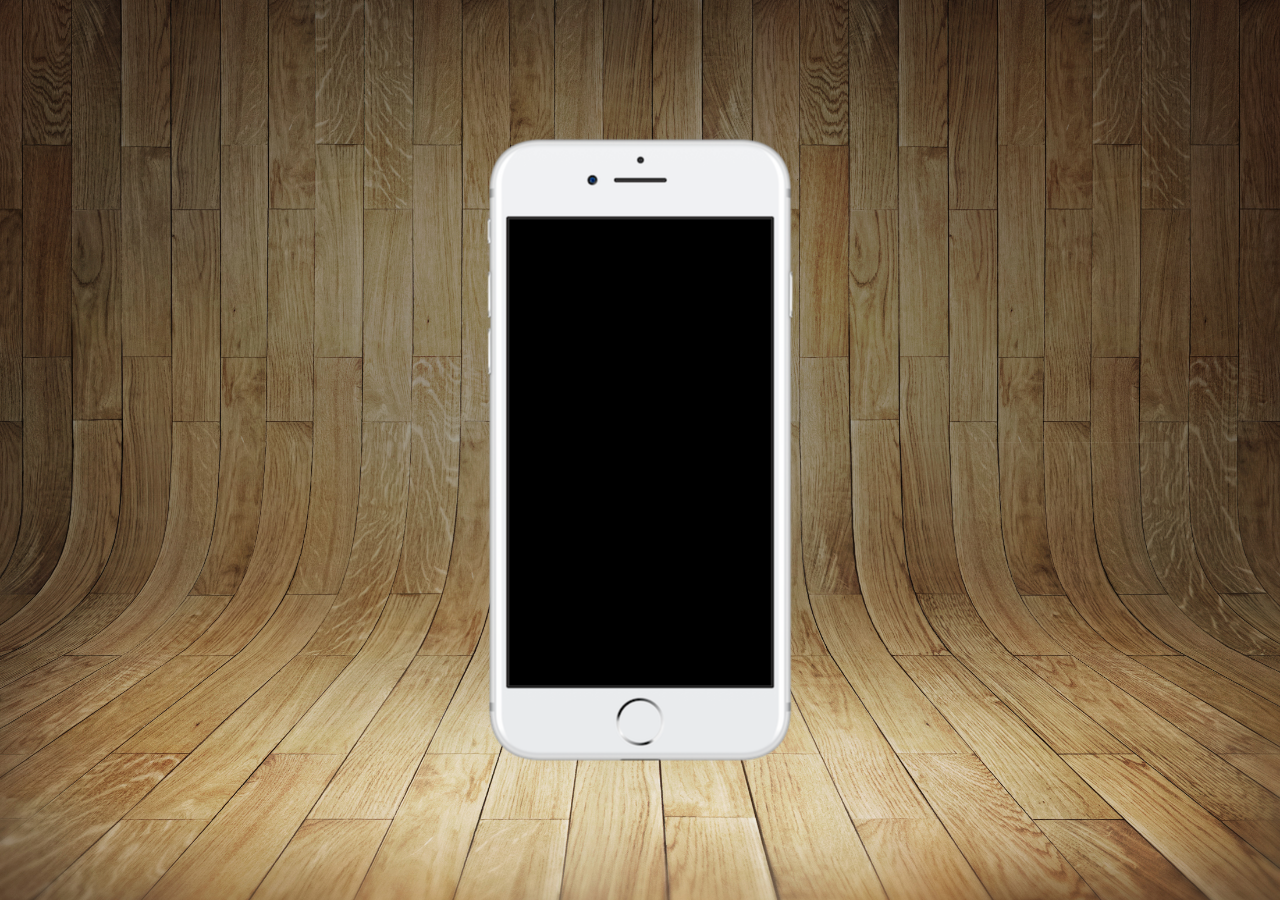
==== index.html @ 8d4f8a7b "Criação projeto redes sociais" ====
<!DOCTYPE html>
<html lang="pt-br">
<head>
    <meta charset="UTF-8">
    <meta name="viewport" content="width=device-width, initial-scale=1.0">
    <title>Projeto redes sociais</title>
    <link rel="shortcut icon" href="favicon.ico" type="image/x-icon">
    <link rel="stylesheet" href="style.css">
</head>
<body>
    <main>
        <section id="telefone">

        </section>
        <section id="redes">

        </section>
    </main>
</body>
</html>
---- style.css ----
@charset "UTF-8";

*{
    margin: 0;
    padding: 0;
    font-family: Arial, Helvetica, sans-serif;
}

html, body{
    height: 100vh;
    width: 100vw;
    background-color: black;
}

body{
    background: url(imagens/fundo-madeira.jpg) no-repeat top center;
    background-size: cover;
    background-position: fixed;
}

main{
    position: relative;
    height: 100vh;
}

section#telefone{
    position: absolute;
    background-image: url(imagens/frame-iphone.png);
    background-repeat: no-repeat;
    top: 50%;
    left: 50%;
    transform:translate(-50%, -50%) ;
    
    height: 627px;
    width: 311px;
}
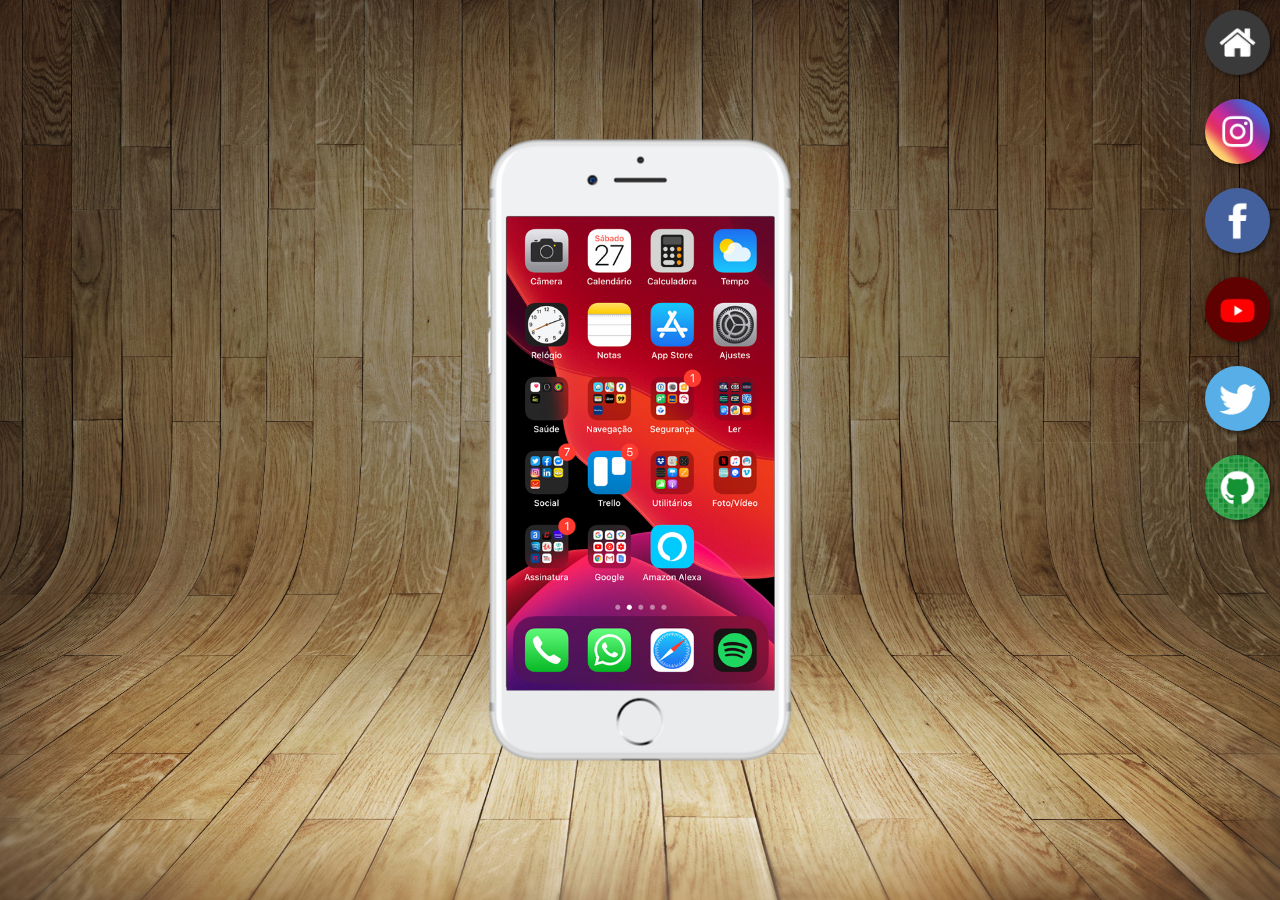
==== commit 01623b85: "Criação da tela home e botões de navegação" ====
--- a/index.html
+++ b/index.html
@@ -10,10 +10,15 @@
 <body>
     <main>
         <section id="telefone">
-
+            <iframe class="tela" name="tela" id="tela-home" src="home.html" frameborder="0"></iframe>
         </section>
         <section id="redes">
-
+            <a href="#" target="tela"><img src="imagens/logo-home.jpg" alt="Home"></a> <br>
+            <a href="#" target="tela"><img src="imagens/logo-instagram.jpg" alt="Instagram"></a> <br>
+            <a href="#" target="tela"><img src="imagens/logo-facebook.jpg" alt="Facebook"></a> <br>
+            <a href="#" target="tela"><img src="imagens/logo-youtube.jpg" alt="Youtube"></a> <br>
+            <a href="#" target="tela"><img src="imagens/logo-twitter.jpg" alt="Twitter"></a> <br>
+            <a href="#" target="tela"><img src="imagens/logo-github.jpg" alt="Github"></a>
         </section>
     </main>
 </body>
--- a/style.css
+++ b/style.css
@@ -15,7 +15,7 @@
 body{
     background: url(imagens/fundo-madeira.jpg) no-repeat top center;
     background-size: cover;
-    background-position: fixed;
+    background-attachment: fixed;
 }
 
 main{
@@ -33,4 +33,29 @@
     
     height: 627px;
     width: 311px;
+}
+
+iframe.tela{
+    position: relative;
+    top: 80px;
+    left: 22px;
+    width: 268px;
+    height: 474px;
+}
+
+section#redes{
+    text-align: right;
+}
+
+section#redes img{
+    margin: 10px;
+    width: 65px;
+    border-radius: 50%;
+    box-shadow: 2px 2px 5px rgba(0, 0, 0, 0.555);
+    box-sizing: border-box;
+}
+
+section#redes img:hover{
+    border: 2px solid rgba(194, 194, 194, 0.849);
+    transition: border 0.3s;
 }
